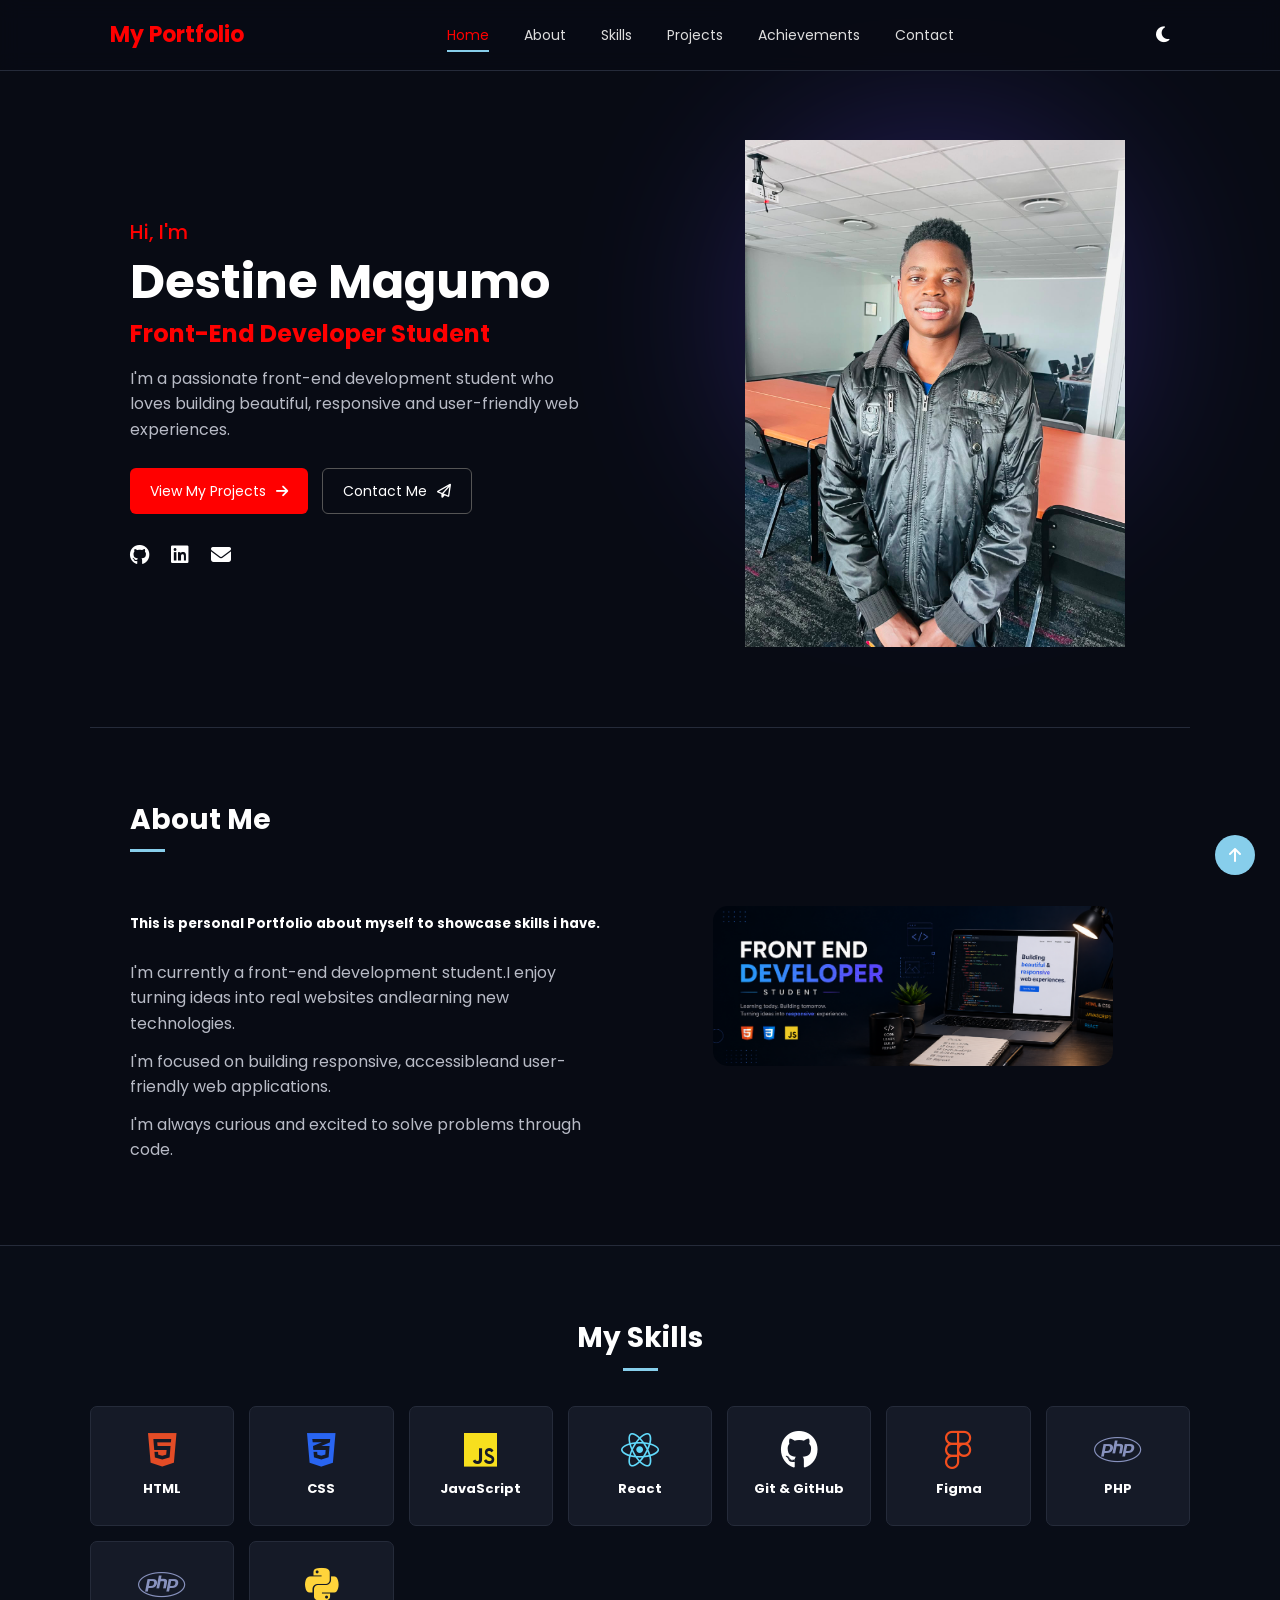
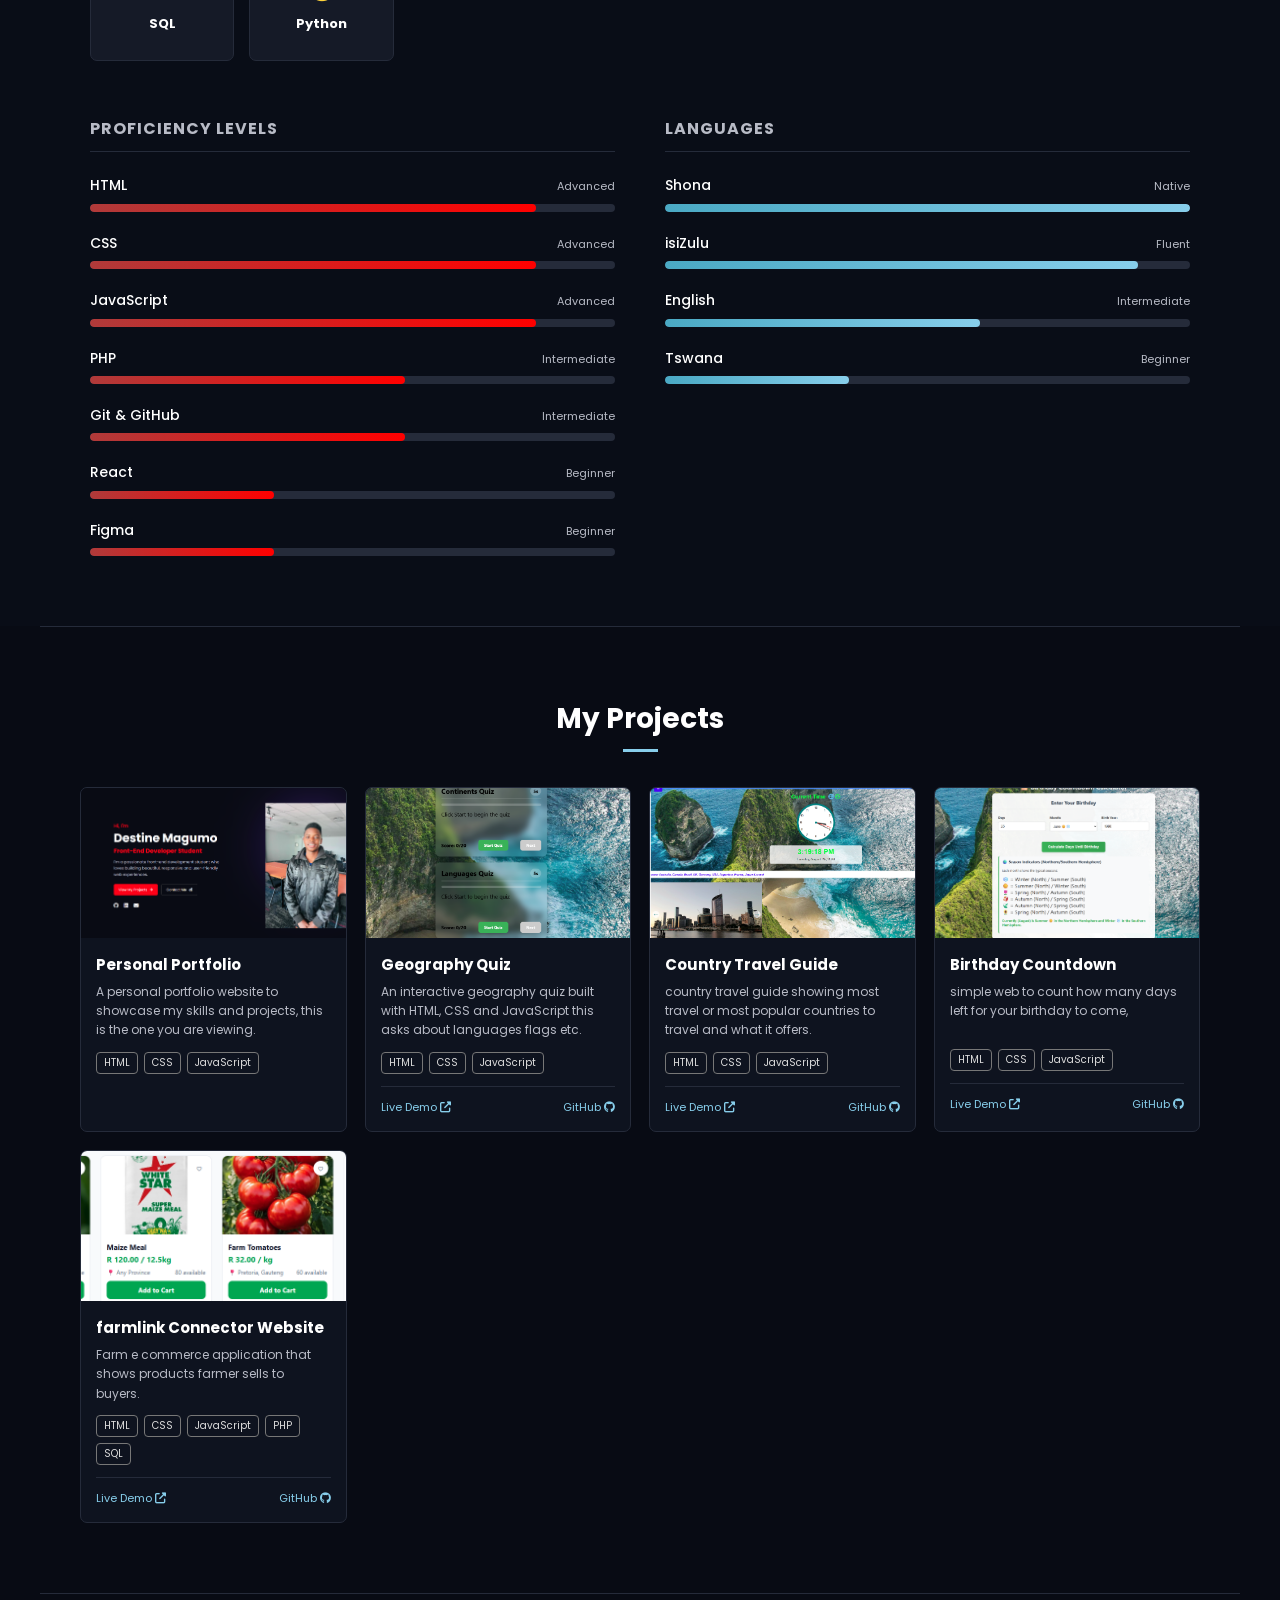
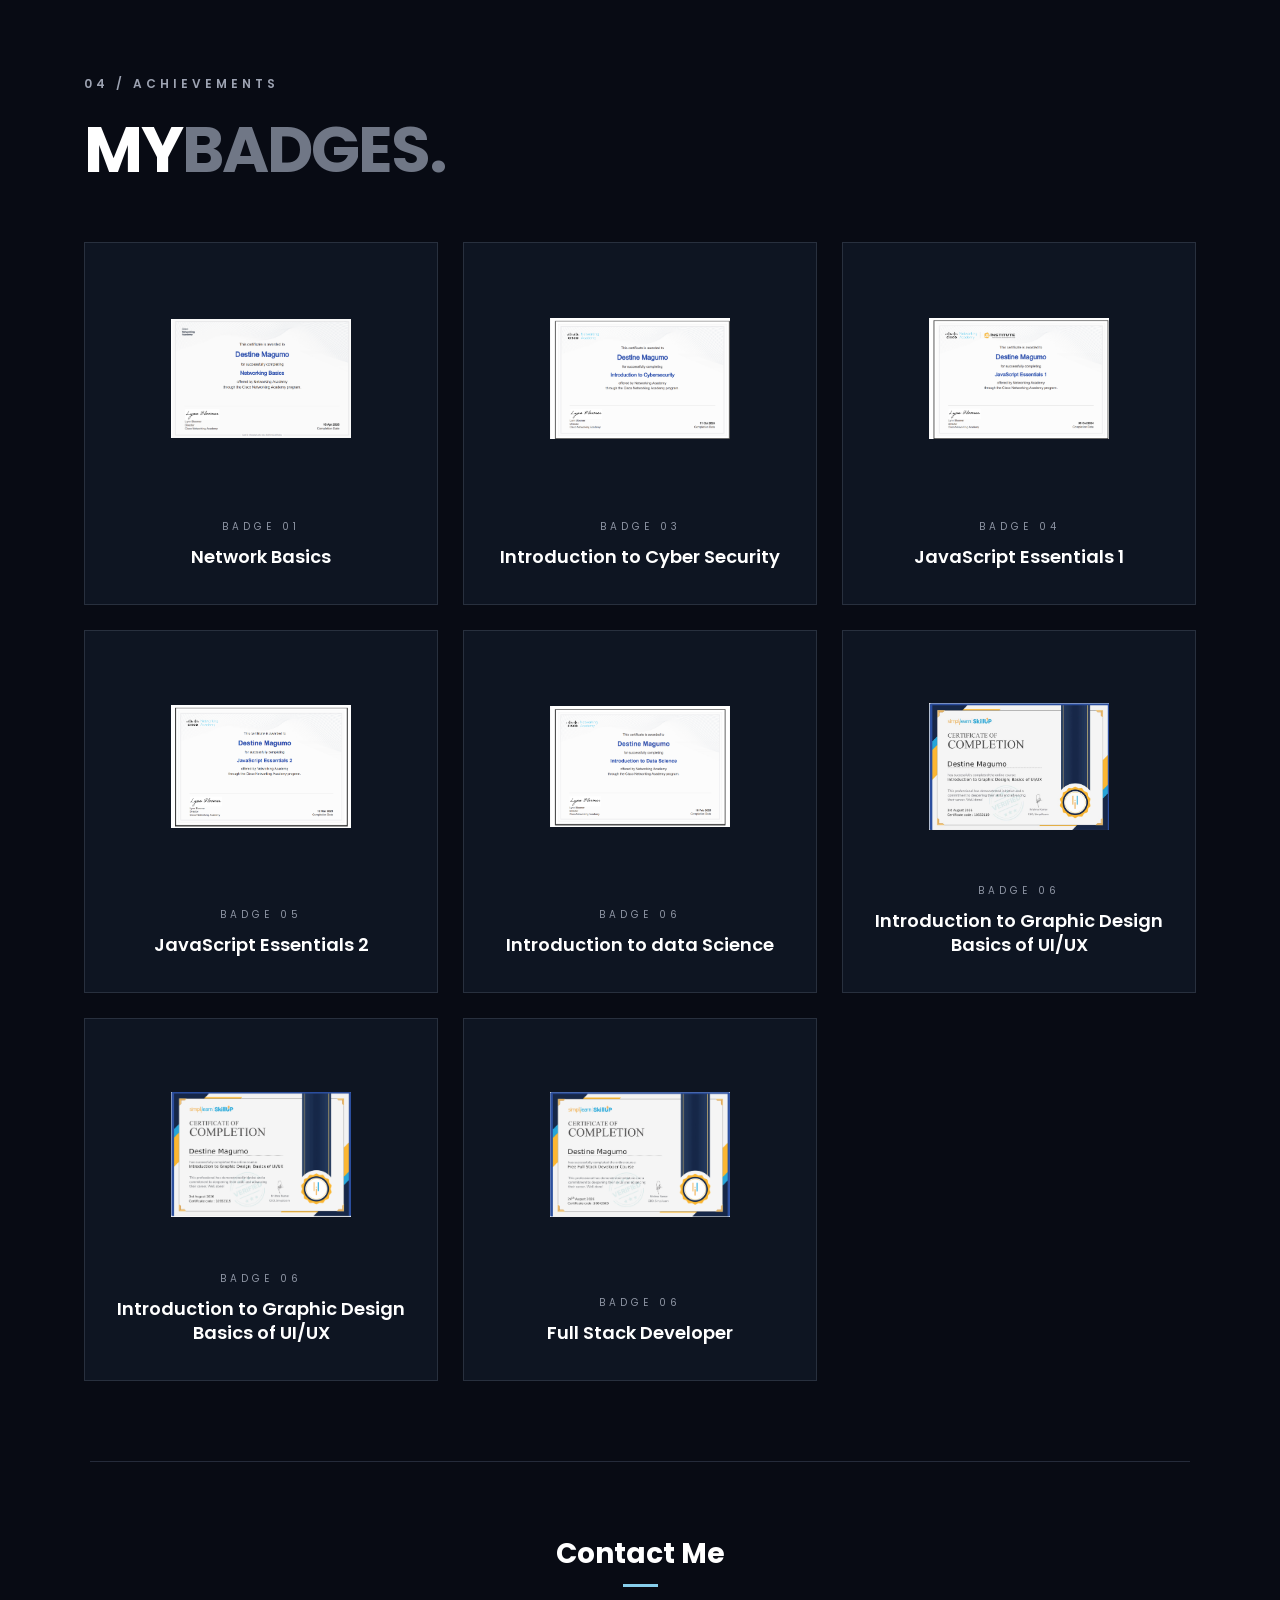
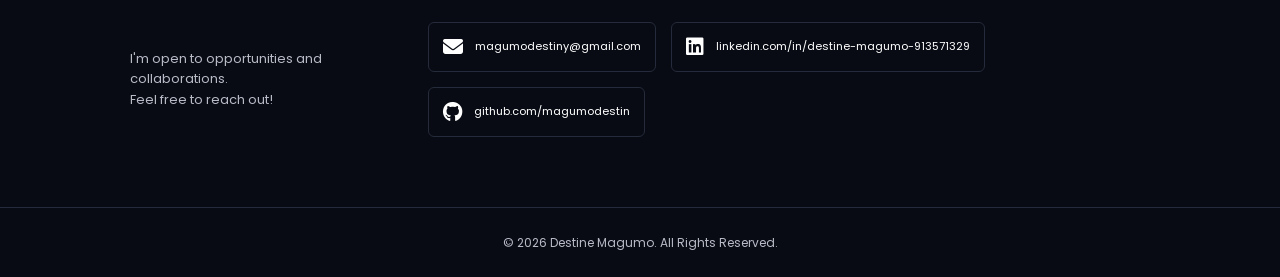
==== portfolio/portfolio.html @ db7b12b2 "Add files via upload" ====
<!DOCTYPE html>
<html lang="en">
<head>
<meta charset="UTF-8">
<meta name="viewport" content="width=device-width, initial-scale=1.0">
<title>Destine Magumo | Portfolio</title>
<link rel="preconnect" href="https://fonts.googleapis.com">
<link rel="preconnect" href="https://fonts.gstatic.com" crossorigin>
<link href="https://fonts.googleapis.com/css2?family=Poppins:wght@300;400;500;600;700&display=swap" rel="stylesheet">
<link rel="stylesheet" href="https://cdnjs.cloudflare.com/ajax/libs/font-awesome/6.5.2/css/all.min.css">
<link rel="stylesheet" href="style.css">
</head>

<body>
<header>
<nav class="navbar">
<a href="#home" class="logo">My Portfolio<span></span></a>
<ul class="nav-links">
<li><a href="#home" class="active">Home</a></li>
<li><a href="#about">About</a></li>
<li><a href="#skills">Skills</a></li>
<li><a href="#projects">Projects</a></li>
<li><a href="#achievements">Achievements</a></li>
<li><a href="#contact">Contact</a></li>
</ul>
<button id="theme-btn" class="theme-btn" aria-label="Toggle dark mode">
<i class="fas fa-moon"></i>
</button>
<button class="menu-btn" id="menu-btn" aria-label="Open menu">
<i class="fas fa-bars"></i>
</button>
</nav>
</header>

<section class="hero" id="home">
<div class="hero-content">
<p class="intro">Hi, I'm</p>
<h1>Destine Magumo</h1>
<h2>Front-End Developer Student</h2>
<p class="hero-description">
I'm a passionate front-end development student who
loves building beautiful, responsive and user-friendly
web experiences.
</p>

<div class="hero-buttons">
<a href="#projects" class="btn primary-btn">
View My Projects
<i class="fas fa-arrow-right"></i>
</a>
<a href="#contact" class="btn secondary-btn">
Contact Me
<i class="far fa-paper-plane"></i>
</a>
</div>

<div class="social-icons">
<a href="https://github.com/magumodestin" target="_blank" rel="noopener noreferrer" aria-label="GitHub">
<i class="fab fa-github"></i>
</a>
<a href="https://www.linkedin.com/in/destine-magumo-913571329/" target="_blank" rel="noopener noreferrer" aria-label="LinkedIn">
<i class="fab fa-linkedin"></i>
</a>
<a href="mailto:magumodestiny@gmail.com" aria-label="Email">
<i class="fas fa-envelope"></i>
</a>
</div>
</div>

<div class="hero-image">
<div class="glow"></div>
<img src="imgs/profile.jpg" alt="Destine Magumo Profile Picture">
</div>
</section>

<section class="about section" id="about">
<div class="about-content">
<div class="section-title left-title">
<h2>About Me</h2>
<span></span>
</div>

<br>
<h5>This is personal Portfolio about myself to showcase skills i have.</h5>
</br>

<p>I'm currently a front-end development student.I enjoy turning ideas into real websites andlearning new technologies.</p>
<p>I'm focused on building responsive, accessibleand user-friendly web applications.</p>
<p>I'm always curious and excited to solve problems through code.</p>
</div>

<div class="about-image">
<img src="imgs/linkedin_cover.png" alt="Coding">
</div>
</section>

<section class="skills section" id="skills">
<div class="section-title">
<h2>My Skills</h2>
<span></span>
</div>

<div class="skills-container">
<div class="skill-card">
<i class="fab fa-html5 html-icon"></i>
<h3>HTML</h3>
</div>

<div class="skill-card">
<i class="fab fa-css3-alt css-icon"></i>
<h3>CSS</h3>
</div>

<div class="skill-card">
<i class="fab fa-js js-icon"></i>
<h3>JavaScript</h3>
</div>

<div class="skill-card">
<i class="fab fa-react react-icon"></i>
<h3>React</h3>
</div>

<div class="skill-card">
<i class="fab fa-github github-icon"></i>
<h3>Git &amp; GitHub</h3>
</div>

<div class="skill-card">
<i class="fab fa-figma figma-icon"></i>
<h3>Figma</h3>
</div>

<div class="skill-card">
<i class="fab fa-php php-icon"></i>
<h3>PHP</h3>
</div>

<div class="skill-card">
<i class="fab fa-php php-icon"></i>
<h3>SQL</h3>
</div>

<div class="skill-card">
<i class="fab fa-python python-icon"></i>
<h3>Python</h3>
</div>
</div>

<div class="bars-wrapper">
<div class="bars-block">
<h3>PROFICIENCY LEVELS</h3>

<div class="skill-bar-item" style="--fill: 85%;">
<div class="skill-bar-label"><span class="name">HTML</span><span class="level">Advanced</span></div>
<div class="skill-bar-track"><div class="skill-bar-fill"></div></div>
</div>

<div class="skill-bar-item" style="--fill: 85%;">
<div class="skill-bar-label"><span class="name">CSS</span><span class="level">Advanced</span></div>
<div class="skill-bar-track"><div class="skill-bar-fill"></div></div>
</div>

<div class="skill-bar-item" style="--fill: 85%;">
<div class="skill-bar-label"><span class="name">JavaScript</span><span class="level">Advanced</span></div>
<div class="skill-bar-track"><div class="skill-bar-fill"></div></div>
</div>

<div class="skill-bar-item" style="--fill: 60%;">
<div class="skill-bar-label"><span class="name">PHP</span><span class="level">Intermediate</span></div>
<div class="skill-bar-track"><div class="skill-bar-fill"></div></div>
</div>

<div class="skill-bar-item" style="--fill: 60%;">
<div class="skill-bar-label"><span class="name">Git &amp; GitHub</span><span class="level">Intermediate</span></div>
<div class="skill-bar-track"><div class="skill-bar-fill"></div></div>
</div>

<div class="skill-bar-item" style="--fill: 35%;">
<div class="skill-bar-label"><span class="name">React</span><span class="level">Beginner</span></div>
<div class="skill-bar-track"><div class="skill-bar-fill"></div></div>
</div>

<div class="skill-bar-item" style="--fill: 35%;">
<div class="skill-bar-label"><span class="name">Figma</span><span class="level">Beginner</span></div>
<div class="skill-bar-track"><div class="skill-bar-fill"></div></div>
</div>
</div>

<div class="bars-block">
<h3>LANGUAGES</h3>

<div class="skill-bar-item lang-bar-item" style="--fill: 100%;">
<div class="skill-bar-label"><span class="name">Shona</span><span class="level">Native</span></div>
<div class="skill-bar-track"><div class="skill-bar-fill"></div></div>
</div>

<div class="skill-bar-item lang-bar-item" style="--fill: 90%;">
<div class="skill-bar-label"><span class="name">isiZulu</span><span class="level">Fluent</span></div>
<div class="skill-bar-track"><div class="skill-bar-fill"></div></div>
</div>

<div class="skill-bar-item lang-bar-item" style="--fill: 60%;">
<div class="skill-bar-label"><span class="name">English</span><span class="level">Intermediate</span></div>
<div class="skill-bar-track"><div class="skill-bar-fill"></div></div>
</div>

<div class="skill-bar-item lang-bar-item" style="--fill: 35%;">
<div class="skill-bar-label"><span class="name">Tswana</span><span class="level">Beginner</span></div>
<div class="skill-bar-track"><div class="skill-bar-fill"></div></div>
</div>
</div>
</div>
</section>

<section class="projects section" id="projects">
<div class="section-title">
<h2>My Projects</h2>
<span></span>
</div>

<div class="projects-container">
<div class="project-card">
<img src="imgs/portfolio.png" alt="Personal Portfolio Project">
<div class="project-content">
<h3>Personal Portfolio</h3>
<p>A personal portfolio website to showcase my skills and projects, this is the one you are viewing.</p>
<div class="tags">
<span>HTML</span>
<span>CSS</span>
<span>JavaScript</span>
</div>
</div>
</div>

<div class="project-card">
<img src="imgs/geoquiz.png" alt="Geography Quiz">
<div class="project-content">
<h3>Geography Quiz</h3>
<p>An interactive geography quiz built with HTML, CSS and JavaScript this asks about languages flags etc.</p>
<div class="tags">
<span>HTML</span>
<span>CSS</span>
<span>JavaScript</span>
</div>

<div class="project-links">
<a href="https://geographyquiz-rosy.vercel.app/" target="_blank" rel="noopener noreferrer">
Live Demo
<i class="fas fa-external-link-alt"></i>
</a>
<a href="https://github.com/magumodestin/Geography-Quiz" target="_blank" rel="noopener noreferrer">
GitHub
<i class="fab fa-github"></i>
</a>
</div>
</div>
</div>

<div class="project-card">
<img src="imgs/countrytravel.png" alt="Country travel guide">
<div class="project-content">
<h3>Country Travel Guide</h3>
<p>country travel guide showing most travel or most popular countries to travel and what it offers.</p>
<div class="tags">
<span>HTML</span>
<span>CSS</span>
<span>JavaScript</span>
</div>

<div class="project-links">
<a href="https://countrytravelguide.vercel.app/" target="_blank" rel="noopener noreferrer">
Live Demo
<i class="fas fa-external-link-alt"></i>
</a>
<a href="https://github.com/magumodestin/Countrytravelguide" target="_blank" rel="noopener noreferrer">
GitHub
<i class="fab fa-github"></i>
</a>
</div>
</div>
</div>


<div class="project-card">
<img src="imgs/birthdaycountdown.png" alt="Country travel guide">
<div class="project-content">
<h3>Birthday Countdown</h3>
<p>simple web to count how many days left for your birthday to come, </p>
<div class="tags">
<span>HTML</span>
<span>CSS</span>
<span>JavaScript</span>
</div>

<div class="project-links">
<a href="https://birthdaycountdown-coral.vercel.app/" target="_blank" rel="noopener noreferrer">
Live Demo
<i class="fas fa-external-link-alt"></i>
</a>
<a href="https://github.com/magumodestin/Birthday-Countdown" target="_blank" rel="noopener noreferrer">
GitHub
<i class="fab fa-github"></i>
</a>
</div>
</div>
</div>


<div class="project-card">
<img src="imgs/farmlinkconnector.png" alt="E-Commerce Website">
<div class="project-content">
<h3>farmlink Connector Website</h3>
<p>Farm e commerce application that shows products farmer sells to buyers.</p>
<div class="tags">
<span>HTML</span>
<span>CSS</span>
<span>JavaScript</span>
<span>PHP</span>
<span>SQL</span>
</div>

<div class="project-links">
<a href="https://farmlinkproject.vercel.app/" target="_blank" rel="noopener noreferrer">
Live Demo
<i class="fas fa-external-link-alt"></i>
</a>
<a href="https://github.com/magumodestin/FarmlinkConnector" target="_blank" rel="noopener noreferrer">
GitHub
<i class="fab fa-github"></i>
</a>
</div>
</div>
</div>
</div>
</section>

<section class="achievements section" id="achievements">
<div class="achievements-header">
<div class="section-number">
04 / ACHIEVEMENTS
</div>
<h2>MY<span>BADGES.</span></h2>
</div>

<div class="badges-container">
<div class="badge-card">
<div class="badge-image">
<img src="imgs/networkbasics.png" alt="Safeguard Badge">
</div>
<div class="badge-info">
<p class="badge-number">BADGE 01</p>
<h3>Network Basics</h3>
</div>
</div>

<div class="badge-card">
<div class="badge-image">
<img src="imgs/cybersecurity_cert.png" alt="Introduction to Cyber Security Badge">
</div>
<div class="badge-info">
<p class="badge-number">BADGE 03</p>
<h3>Introduction to Cyber Security</h3>
</div>
</div>

<div class="badge-card">
<div class="badge-image">
<img src="imgs/JavaScriptEssentials1.png" alt="Badge 4">
</div>
<div class="badge-info">
<p class="badge-number">BADGE 04</p>
<h3>JavaScript Essentials 1</h3>
</div>
</div>

<div class="badge-card">
<div class="badge-image">
<img src="imgs/JavaScriptEssentials2.png" alt="Badge 6">
</div>
<div class="badge-info">
<p class="badge-number">BADGE 05</p>
<h3>JavaScript Essentials 2</h3>
</div>
</div>

<div class="badge-card">
<div class="badge-image">
<img src="imgs/datascience_cert.png" alt="Badge 5">
</div>
<div class="badge-info">
<p class="badge-number">BADGE 06</p>
<h3>Introduction to data Science</h3>
</div>
</div>

<!-- other cerification not fron cisco-->

<div class="badge-card">
<div class="badge-image">
<img src="imgs/introtographicdesign.jpg" alt="Badge 5">
</div>
<div class="badge-info">
<p class="badge-number">BADGE 06</p>
<h3>Introduction to Graphic Design Basics of UI/UX</h3>
</div>
</div>

<div class="badge-card">
<div class="badge-image">
<img src="imgs/GraphicDesignBasics.png" alt="Badge 5">
</div>
<div class="badge-info">
<p class="badge-number">BADGE 06</p>
<h3>Introduction to Graphic Design Basics of UI/UX</h3>
</div>
</div>

<div class="badge-card">
<div class="badge-image">
<img src="imgs/fullstack.png" alt="Badge 5">
</div>
<div class="badge-info">
<p class="badge-number">BADGE 06</p>
<h3>Full Stack Developer</h3>
</div>
</div>

</div>
</section>

<section class="contact section" id="contact">
<div class="section-title">
<h2>Contact Me</h2>
<span></span>
</div>

<div class="contact-container">
<div class="contact-text">
<p>I'm open to opportunities and collaborations.</p>
<p>Feel free to reach out!</p>
</div>

<div class="contact-links">
<a href="mailto:magumodestiny@gmail.com">
<i class="fas fa-envelope"></i>
<span>magumodestiny@gmail.com</span>
</a>

<a href="https://www.linkedin.com/in/destine-magumo-913571329/" target="_blank" rel="noopener noreferrer">
<i class="fab fa-linkedin"></i>
<span>linkedin.com/in/destine-magumo-913571329</span>
</a>

<a href="https://github.com/magumodestin" target="_blank" rel="noopener noreferrer">
<i class="fab fa-github"></i>
<span>github.com/magumodestin</span>
</a>
</div>
</div>
</section>

<footer>
<p>© 2026 Destine Magumo. All Rights Reserved.</p>
</footer>

<a href="#home" class="top-btn" aria-label="Back to top">
<i class="fas fa-arrow-up"></i>
</a>

<div class="lightbox" id="lightbox">
<span class="lightbox-close" id="lightbox-close" aria-label="Close">&times;</span>
<img src="" alt="" class="lightbox-img" id="lightbox-img">
</div>

<script src="script.js"></script>
</body>
</html>
---- portfolio/style.css ----
* {
    margin: 0;
    padding: 0;
    box-sizing: border-box;
    scroll-behavior: smooth;
}

html {
    overflow-x: hidden;
    max-width: 100%;
}

body {
    font-family: "Poppins", sans-serif;
    background: #080b14;
    color: #ffffff;
    line-height: 1.6;
    overflow-x: hidden;
    max-width: 100%;
}

a {
    text-decoration: none;
    color: inherit;
}

img {
    max-width: 100%;
    display: block;
    cursor: pointer;
}

:root {
    --background: #080b14;
    --background-two: #0c101c;
    --card: #151a27;
    --border: #252b3a;
    --text: #ffffff;
    --text-light: #b8bbc6;
    --purple: #7657ff;
    --purple-light: #9b7cff;
}

header {
    position: fixed;
    top: 0;
    left: 0;
    width: 100%;
    z-index: 1000;
    background: rgba(8, 11, 20, 0.9);
    backdrop-filter: blur(10px);
    border-bottom: 1px solid var(--border);
}

.navbar {
    max-width: 1100px;
    height: 70px;
    margin: auto;
    display: flex;
    align-items: center;
    justify-content: space-between;
    padding: 0 20px;
}

.logo {
    font-size: 22px;
    font-weight: 700;
    color: red;
}

.logo span {
    color: white;
}

.nav-links {
    display: flex;
    gap: 35px;
    list-style: none;
}

.nav-links a {
    font-size: 14px;
    color: #ddd;
    transition: 0.3s;
}

.nav-links a:hover,
.nav-links a.active {
    color: red;
}

.nav-links a.active {
    border-bottom: 2px solid #87CEEB;
    padding-bottom: 5px;
}

.theme-btn,
.menu-btn {
    border: none;
    background: transparent;
    color: white;
    font-size: 18px;
    cursor: pointer;
}

.menu-btn {
    display: none;
}

.hero {
    min-height: 700px;
    max-width: 1100px;
    margin: auto;
    padding: 140px 40px 80px;
    display: flex;
    align-items: center;
    justify-content: space-between;
}

.hero-content {
    max-width: 520px;
}

.intro {
    color: red;
    font-size: 20px;
    font-weight: 500;
}

.hero h1 {
    font-size: 48px;
    line-height: 1.2;
    margin: 5px 0;
}

.hero h2 {
    font-size: 24px;
    color: red;
    margin-bottom: 12px;
}

.hero-description {
    color: var(--text-light);
    max-width: 450px;
    margin-bottom: 25px;
}

.hero-buttons {
    display: flex;
    gap: 14px;
    margin-bottom: 25px;
}

.btn {
    padding: 11px 20px;
    border-radius: 6px;
    display: flex;
    align-items: center;
    gap: 10px;
    font-size: 14px;
    transition: 0.3s;
}

.primary-btn {
    background: red;
}

.primary-btn:hover {
    transform: translateY(-3px);
    box-shadow: 0 10px 30px rgba(118, 87, 255, 0.3);
}

.secondary-btn {
    border: 1px solid #555;
}

.secondary-btn:hover {
    border-color: #ADD8E6;
    color: red;
}

.social-icons {
    display: flex;
    gap: 22px;
}

.social-icons a {
    font-size: 20px;
    transition: 0.3s;
}

.social-icons a:hover {
    color: #FF7F7F;
    transform: translateY(-3px);
}

.hero-image {
    position: relative;
    width: 430px;
    max-width: 100%;
    display: flex;
    justify-content: center;
}

.hero-image img {
    width: 380px;
    position: relative;
    z-index: 2;
}

.glow {
    position: absolute;
    width: 350px;
    height: 350px;
    background: #694cff;
    filter: blur(100px);
    opacity: 0.35;
    border-radius: 50%;
}

.section {
    border-top: 1px solid var(--border);
    padding: 70px 40px;
}

.section-title {
    text-align: center;
    margin-bottom: 35px;
}

.section-title h2 {
    font-size: 28px;
}

.section-title span {
    display: block;
    width: 35px;
    height: 3px;
    background: #87CEEB;
    margin: 7px auto;
}

.left-title {
    text-align: left;
}

.left-title span {
    margin-left: 0;
}

.about {
    max-width: 1100px;
    margin: auto;
    display: flex;
    justify-content: space-between;
    align-items: center;
    gap: 70px;
}

.about-content {
    flex: 1;
}

.about-content p {
    color: var(--text-light);
    margin-bottom: 12px;
    max-width: 500px;
}

.about-image {
    flex: 1;
    display: flex;
    justify-content: center;
}

.about-image img {
    width: 400px;
    border-radius: 15px;
}

.skills {
    background: #090d17;
}

.skills-container {
    max-width: 1100px;
    margin: auto;
    display: grid;
    grid-template-columns: repeat(7, 1fr);
    gap: 15px;
}

.skill-card {
    min-height: 120px;
    background: var(--card);
    border: 1px solid var(--border);
    border-radius: 7px;
    display: flex;
    flex-direction: column;
    justify-content: center;
    align-items: center;
    gap: 10px;
    transition: 0.3s;
}

.skill-card:hover {
    transform: translateY(-5px);
    border-color: #87CEEB;
}

.skill-card i {
    font-size: 38px;
}

.skill-card h3 {
    font-size: 13px;
}

.html-icon {
    color: #e34c26;
}

.css-icon {
    color: #2965f1;
}

.js-icon {
    color: #f7df1e;
}

.react-icon {
    color: #61dafb;
}

.github-icon {
    color: white;
}

.tailwind-icon {
    color: #38bdf8;
}

.figma-icon {
    color: #f24e1e;
}

.php-icon {
    color: #8892be;
}

.python-icon {
    color: #ffd43b;
}

.bars-wrapper {
    max-width: 1100px;
    margin: 55px auto 0;
    display: grid;
    grid-template-columns: 1fr 1fr;
    gap: 50px;
}

.bars-block h3 {
    font-size: 16px;
    letter-spacing: 1px;
    color: var(--text-light);
    margin-bottom: 22px;
    padding-bottom: 10px;
    border-bottom: 1px solid var(--border);
}

.skill-bar-item {
    margin-bottom: 20px;
}

.skill-bar-item:last-child {
    margin-bottom: 0;
}

.skill-bar-label {
    display: flex;
    justify-content: space-between;
    align-items: baseline;
    margin-bottom: 7px;
}

.skill-bar-label .name {
    font-size: 14px;
    font-weight: 500;
}

.skill-bar-label .level {
    font-size: 11px;
    color: var(--text-light);
}

.skill-bar-track {
    width: 100%;
    height: 8px;
    border-radius: 5px;
    background: var(--border);
    overflow: hidden;
}

.skill-bar-fill {
    height: 100%;
    width: 0%;
    border-radius: 5px;
    background: linear-gradient(90deg, #b03a3a, red);
    transition: width 1s ease;
}

.skill-bar-item.in-view .skill-bar-fill {
    width: var(--fill);
}

.lang-bar-item .skill-bar-fill {
    background: linear-gradient(90deg, #4aa9c4, #87CEEB);
}

.achievements {
    max-width: 1200px;
    margin: auto;
    padding: 80px 44px;
}

.achievements-header {
    margin-bottom: 60px;
}

.section-number {
    font-size: 12px;
    font-weight: 600;
    letter-spacing: 4px;
    color: #9da3b2;
    margin-bottom: 25px;
}

.achievements-header h2 {
    font-size: 64px;
    line-height: 1;
    font-weight: 700;
    letter-spacing: -2px;
}

.achievements-header h2 span {
    color: #707786;
}

.badges-container {
    display: grid;
    grid-template-columns: repeat(3, 1fr);
    gap: 25px;
}

.badge-card {
    min-height: 363px;
    background: #0e1522;
    border: 1px solid #28303e;
    display: flex;
    flex-direction: column;
    align-items: center;
    justify-content: space-between;
    padding: 70px 30px 35px;
    transition: all 0.3s ease;
}

.badge-card:hover {
    transform: translateY(-6px);
    border-color: #626b7d;
    background: #111a29;
}

.badge-image {
    width: 180px;
    height: 130px;
    display: flex;
    align-items: center;
    justify-content: center;
    margin-bottom: 30px;
}

.badge-image img {
    width: 100%;
    height: 100%;
    object-fit: contain;
    transition: transform 0.3s ease;
    cursor: pointer;
}

.badge-card:hover .badge-image img {
    transform: scale(1.04);
}

.badge-info {
    text-align: center;
    width: 100%;
}

.badge-number {
    font-size: 10px;
    letter-spacing: 4px;
    color: #8d94a3;
    margin-bottom: 10px;
}

.badge-info h3 {
    font-size: 18px;
    line-height: 1.35;
    color: #ffffff;
    font-weight: 600;
}

@media (max-width: 900px) {
    .bars-wrapper {
        grid-template-columns: 1fr;
        gap: 40px;
    }
}

.projects {
    max-width: 1200px;
    margin: auto;
}

.projects-container {
    display: grid;
    grid-template-columns: repeat(4, 1fr);
    gap: 18px;
}

.project-card {
    background: #0e131f;
    border: 1px solid var(--border);
    border-radius: 7px;
    overflow: hidden;
    transition: 0.3s;
}

.project-card:hover {
    transform: translateY(-5px);
    border-color: #4c3a99;
}

.project-card > img {
    width: 100%;
    height: 150px;
    object-fit: cover;
}

.project-content {
    padding: 15px;
}

.project-content h3 {
    font-size: 15px;
    margin-bottom: 5px;
}

.project-content p {
    font-size: 12px;
    color: var(--text-light);
    min-height: 55px;
}

.tags {
    display: flex;
    gap: 6px;
    flex-wrap: wrap;
    margin: 12px 0;
}

.tags span {
    font-size: 10px;
    border: 1px solid #777;
    padding: 2px 7px;
    border-radius: 4px;
    color: #ddd;
}

.project-links {
    border-top: 1px solid var(--border);
    padding-top: 12px;
    display: flex;
    justify-content: space-between;
}

.project-links a {
    font-size: 11px;
    color: #87CEEB;
}

.project-links a:hover {
    color: white;
}

.contact {
    max-width: 1100px;
    margin: auto;
}

.contact-container {
    display: flex;
    align-items: center;
    justify-content: space-between;
    gap: 30px;
}

.contact-text {
    color: var(--text-light);
    font-size: 13px;
}

.contact-links {
    display: flex;
    gap: 15px;
    flex-wrap: wrap;
}

.contact-links a {
    min-width: 200px;
    padding: 14px;
    border: 1px solid var(--border);
    border-radius: 6px;
    display: flex;
    align-items: center;
    gap: 12px;
    font-size: 11px;
    transition: 0.3s;
}

.contact-links a:hover {
    border-color: #87CEEB;
    color: red;
}

.contact-links i {
    font-size: 20px;
}

footer {
    border-top: 1px solid var(--border);
    text-align: center;
    padding: 25px;
    color: var(--text-light);
    font-size: 12px;
}

.top-btn {
    position: fixed;
    right: 25px;
    bottom: 25px;
    width: 40px;
    height: 40px;
    background: #87CEEB;
    border-radius: 50%;
    display: flex;
    justify-content: center;
    align-items: center;
    z-index: 100;
}

body.light {
    --background: #f5f5f8;
    --background-two: #ffffff;
    --card: #ffffff;
    --border: #dddddd;
    --text: #161616;
    --text-light: #555;
    background: #f5f5f8;
    color: #161616;
}

body.light header {
    background: rgba(255, 255, 255, 0.9);
}

body.light .hero,
body.light .section,
body.light .skills {
    background: #f5f5f8;
}

body.light .nav-links a {
    color: #333;
}

@media (max-width: 900px) {
    body.light .nav-links {
        background: #ffffff;
        border-bottom: 1px solid var(--border);
    }
}

body.light .theme-btn,
body.light .menu-btn {
    color: #111;
}

body.light .secondary-btn {
    border-color: #aaa;
}

body.light .project-card,
body.light .skill-card {
    background: white;
}

body.light footer {
    background: white;
}

@media (max-width: 900px) {
    .nav-links {
        position: absolute;
        top: 70px;
        left: 0;
        width: 100%;
        background: #0b0f19;
        flex-direction: column;
        align-items: center;
        padding: 0 25px;
        gap: 20px;
        max-height: 0;
        overflow: hidden;
        opacity: 0;
        transition: max-height 0.35s ease, opacity 0.25s ease, padding 0.35s ease;
        display: flex;
    }

    .nav-links.show {
        max-height: 400px;
        opacity: 1;
        padding: 25px;
    }

    .menu-btn {
        display: block;
    }

    .hero {
        flex-direction: column;
        text-align: center;
        padding-top: 120px;
    }

    .hero-content {
        max-width: 700px;
    }

    .hero-buttons {
        justify-content: center;
    }

    .social-icons {
        justify-content: center;
    }

    .hero-image {
        margin-top: 40px;
    }

    .about {
        flex-direction: column;
    }

    .left-title {
        text-align: center;
    }

    .left-title span {
        margin: 7px auto;
    }

    .skills-container {
        grid-template-columns: repeat(4, 1fr);
    }

    .projects-container {
        grid-template-columns: repeat(2, 1fr);
    }

    .contact-container {
        flex-direction: column;
        text-align: center;
    }

    .achievements-header h2 {
        font-size: 52px;
    }

    .badges-container {
        grid-template-columns: repeat(2, 1fr);
    }
}

@media (max-width: 600px) {
    .navbar {
        padding: 0 15px;
    }

    .hero {
        padding-left: 20px;
        padding-right: 20px;
    }

    .hero h1 {
        font-size: 38px;
    }

    .hero h2 {
        font-size: 20px;
    }

    .hero-image {
        width: 100%;
    }

    .hero-image img {
        width: 300px;
    }

    .section {
        padding: 55px 20px;
    }

    .skills-container {
        grid-template-columns: repeat(2, 1fr);
    }

    .projects-container {
        grid-template-columns: 1fr;
    }

    .contact-links {
        flex-direction: column;
        width: 100%;
    }

    .contact-links a {
        width: 100%;
    }

    .hero-buttons {
        flex-direction: column;
    }

    .btn {
        justify-content: center;
    }

    .achievements {
        padding: 60px 20px;
    }

    .achievements-header {
        margin-bottom: 40px;
    }

    .achievements-header h2 {
        font-size: 42px;
    }

    .section-number {
        font-size: 10px;
        letter-spacing: 3px;
    }

    .badges-container {
        grid-template-columns: 1fr;
        gap: 20px;
    }

    .badge-card {
        min-height: 340px;
        padding: 60px 25px 30px;
    }
}

@media (max-width: 400px) {
    .hero h1 {
        font-size: 32px;
    }

    .hero h2 {
        font-size: 17px;
    }

    .hero-image img {
        width: 240px;
    }

    .skills-container {
        grid-template-columns: repeat(2, 1fr);
        gap: 10px;
    }

    .skill-card {
        min-height: 100px;
    }

    .skill-card i {
        font-size: 30px;
    }

    .logo {
        font-size: 18px;
    }

    .btn {
        font-size: 13px;
        padding: 10px 16px;
    }
}

.lightbox {
    display: none;
    position: fixed;
    top: 0;
    left: 0;
    width: 100%;
    height: 100%;
    background: rgba(4, 6, 12, 0.92);
    z-index: 2000;
    align-items: center;
    justify-content: center;
    padding: 40px;
    cursor: zoom-out;
}

.lightbox.show {
    display: flex;
}

.lightbox-img {
    max-width: 100%;
    max-height: 100%;
    width: auto;
    height: auto;
    border-radius: 8px;
    box-shadow: 0 20px 60px rgba(0, 0, 0, 0.5);
    cursor: default;
}

.lightbox-close {
    position: fixed;
    top: 20px;
    right: 30px;
    font-size: 36px;
    line-height: 1;
    color: #ffffff;
    cursor: pointer;
    z-index: 2001;
    transition: 0.3s;
}

.lightbox-close:hover {
    color: #87CEEB;
}

@media (max-width: 600px) {
    .lightbox {
        padding: 20px;
    }

    .lightbox-close {
        top: 12px;
        right: 18px;
        font-size: 30px;
    }
}
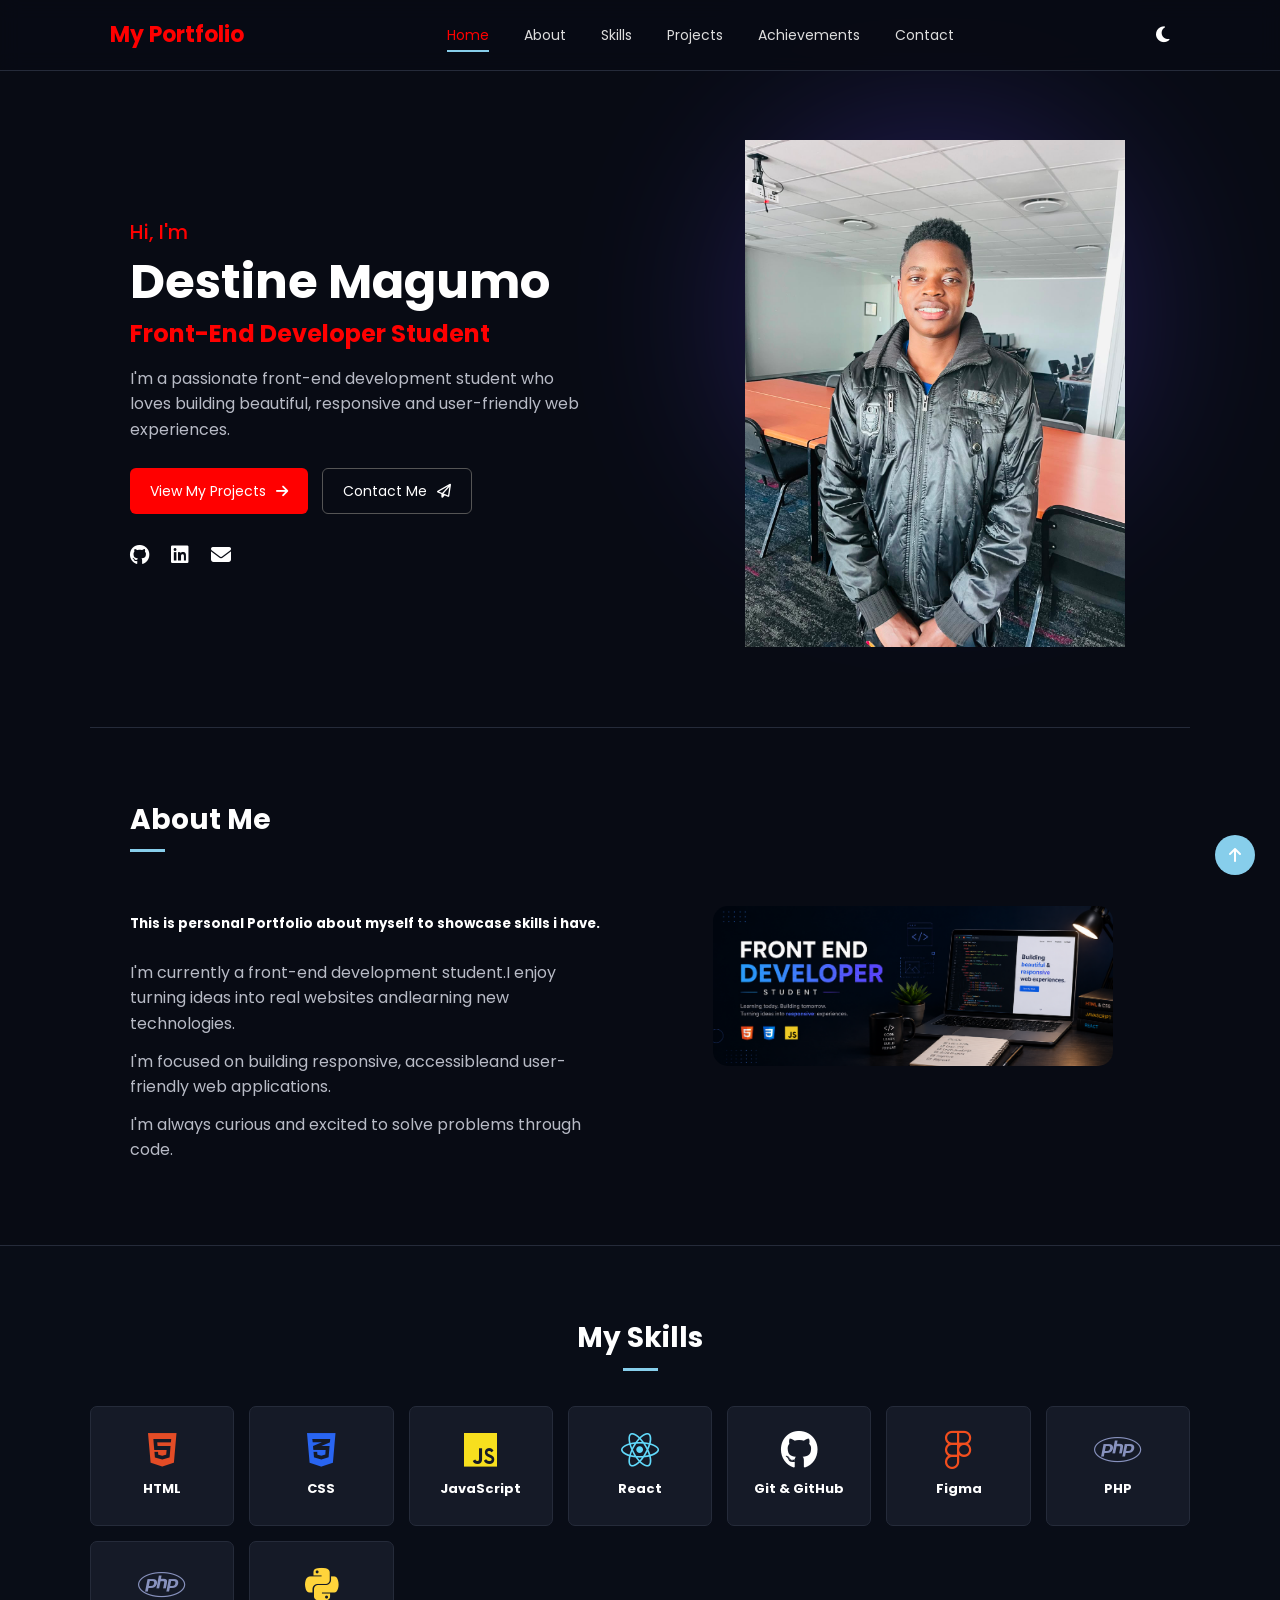
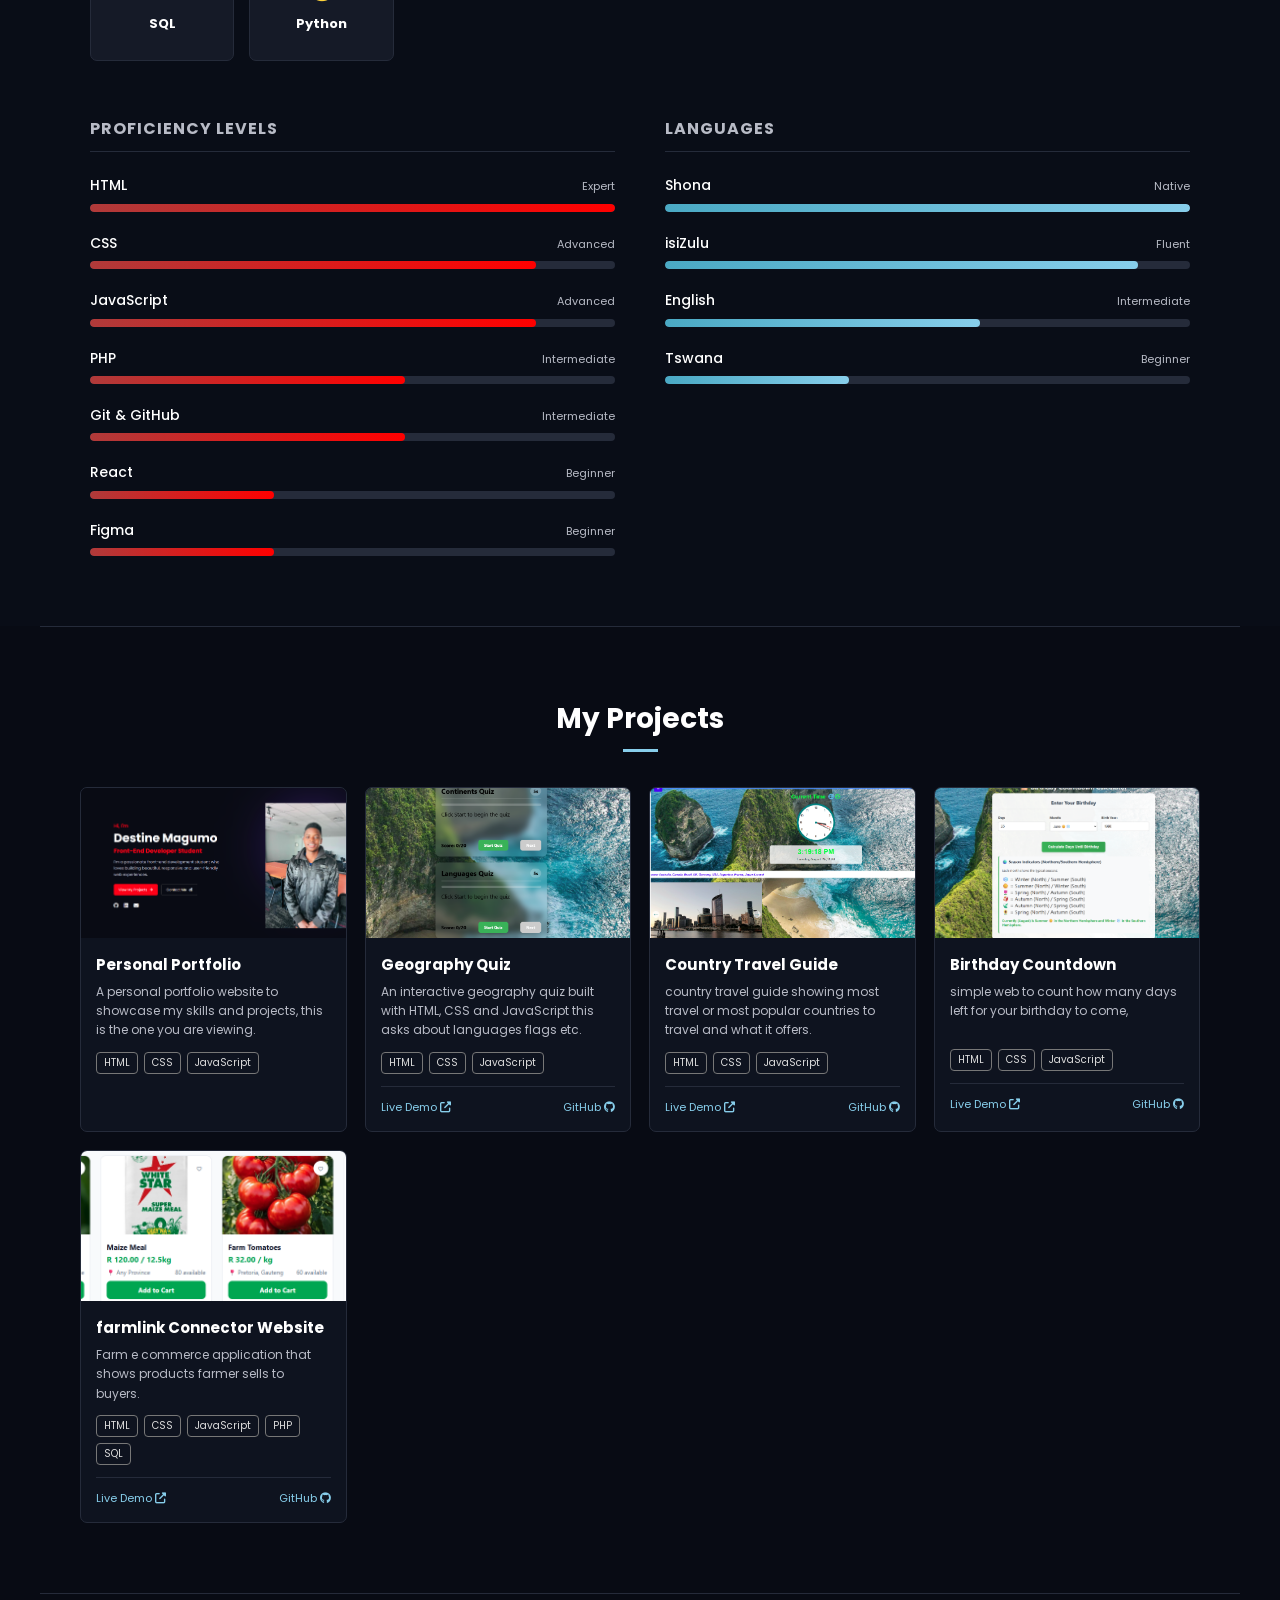
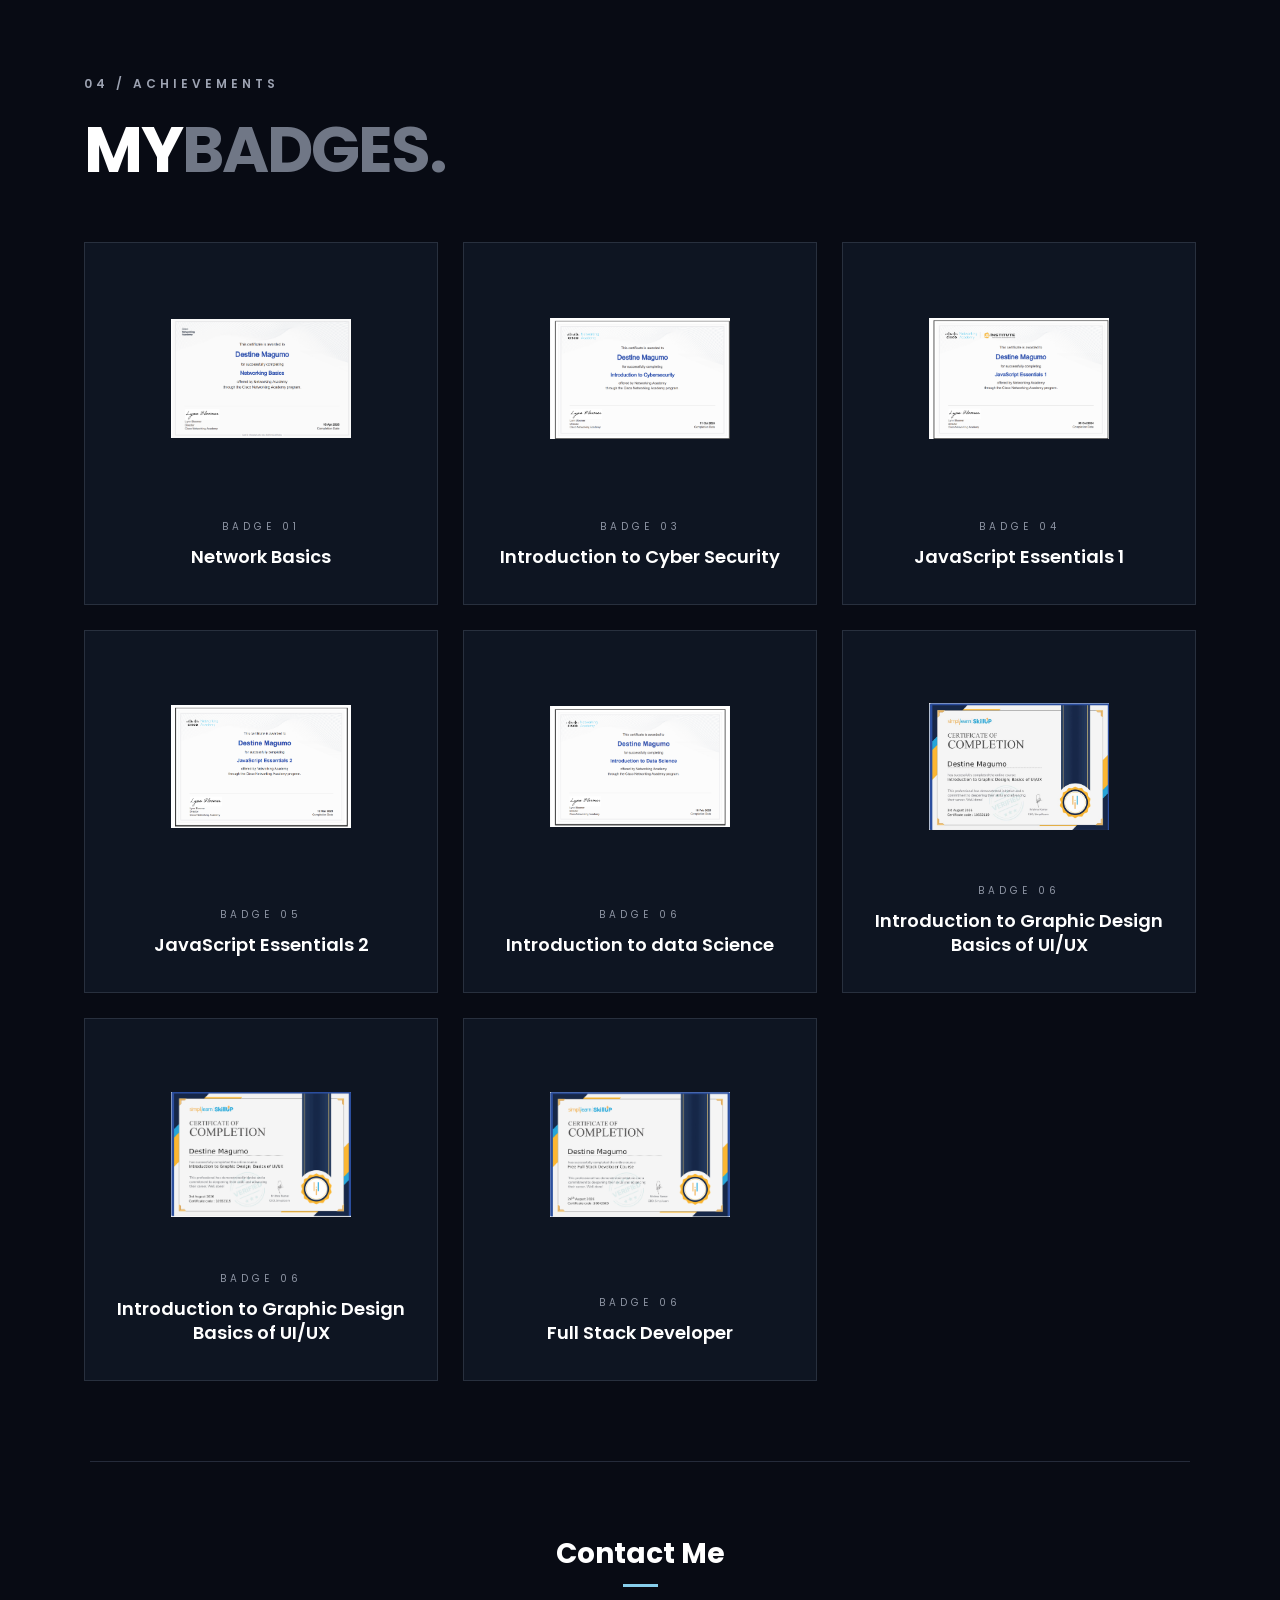
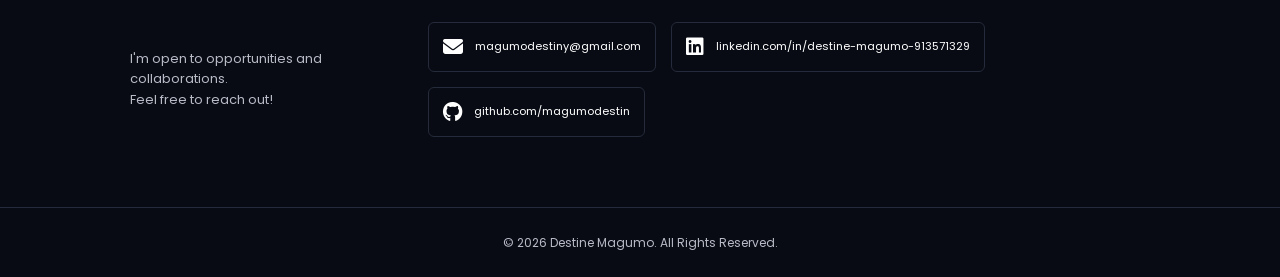
==== commit f17e4a0c: "Add files via upload" ====
--- a/portfolio/portfolio.html
+++ b/portfolio/portfolio.html
@@ -151,8 +151,8 @@
 <div class="bars-block">
 <h3>PROFICIENCY LEVELS</h3>
 
-<div class="skill-bar-item" style="--fill: 85%;">
-<div class="skill-bar-label"><span class="name">HTML</span><span class="level">Advanced</span></div>
+<div class="skill-bar-item" style="--fill: 100%;">
+<div class="skill-bar-label"><span class="name">HTML</span><span class="level">Expert</span></div>
 <div class="skill-bar-track"><div class="skill-bar-fill"></div></div>
 </div>
 
@@ -475,4 +475,4 @@
 
 <script src="script.js"></script>
 </body>
-</html>
+</html>
